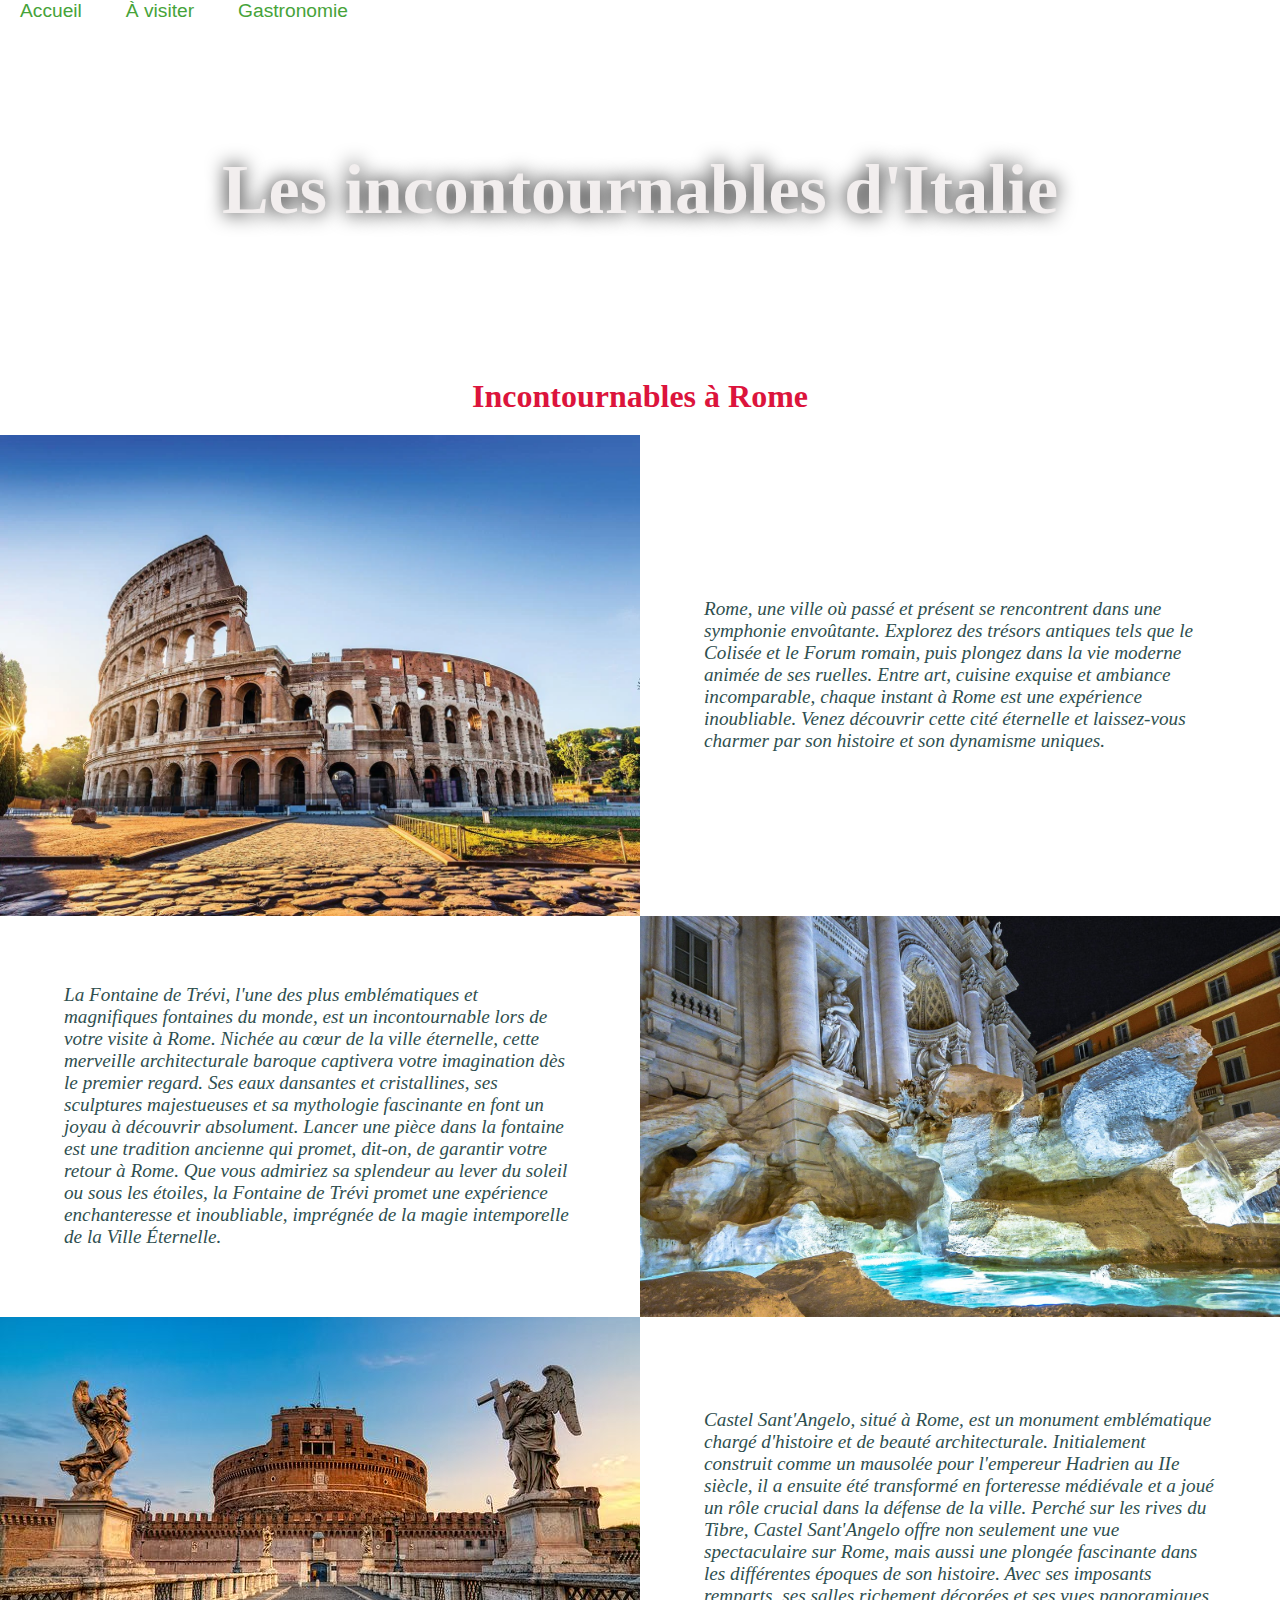
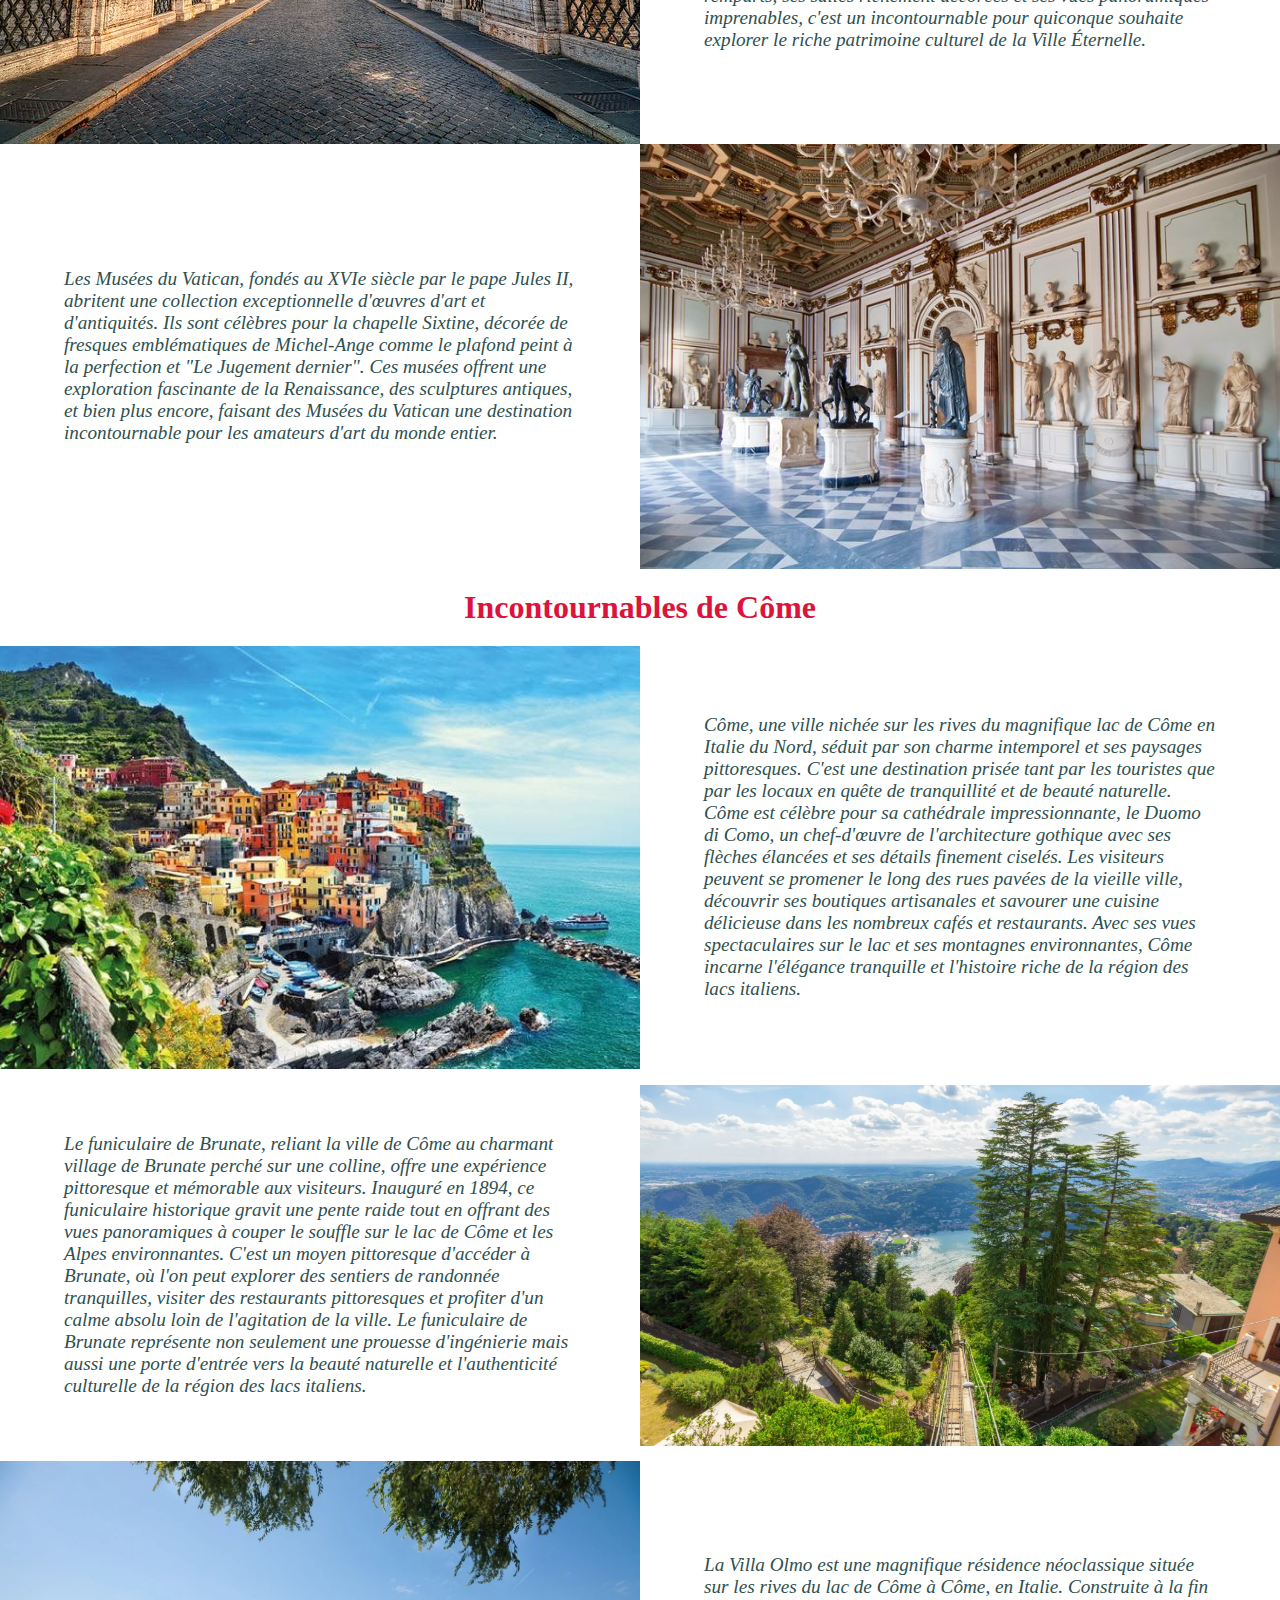
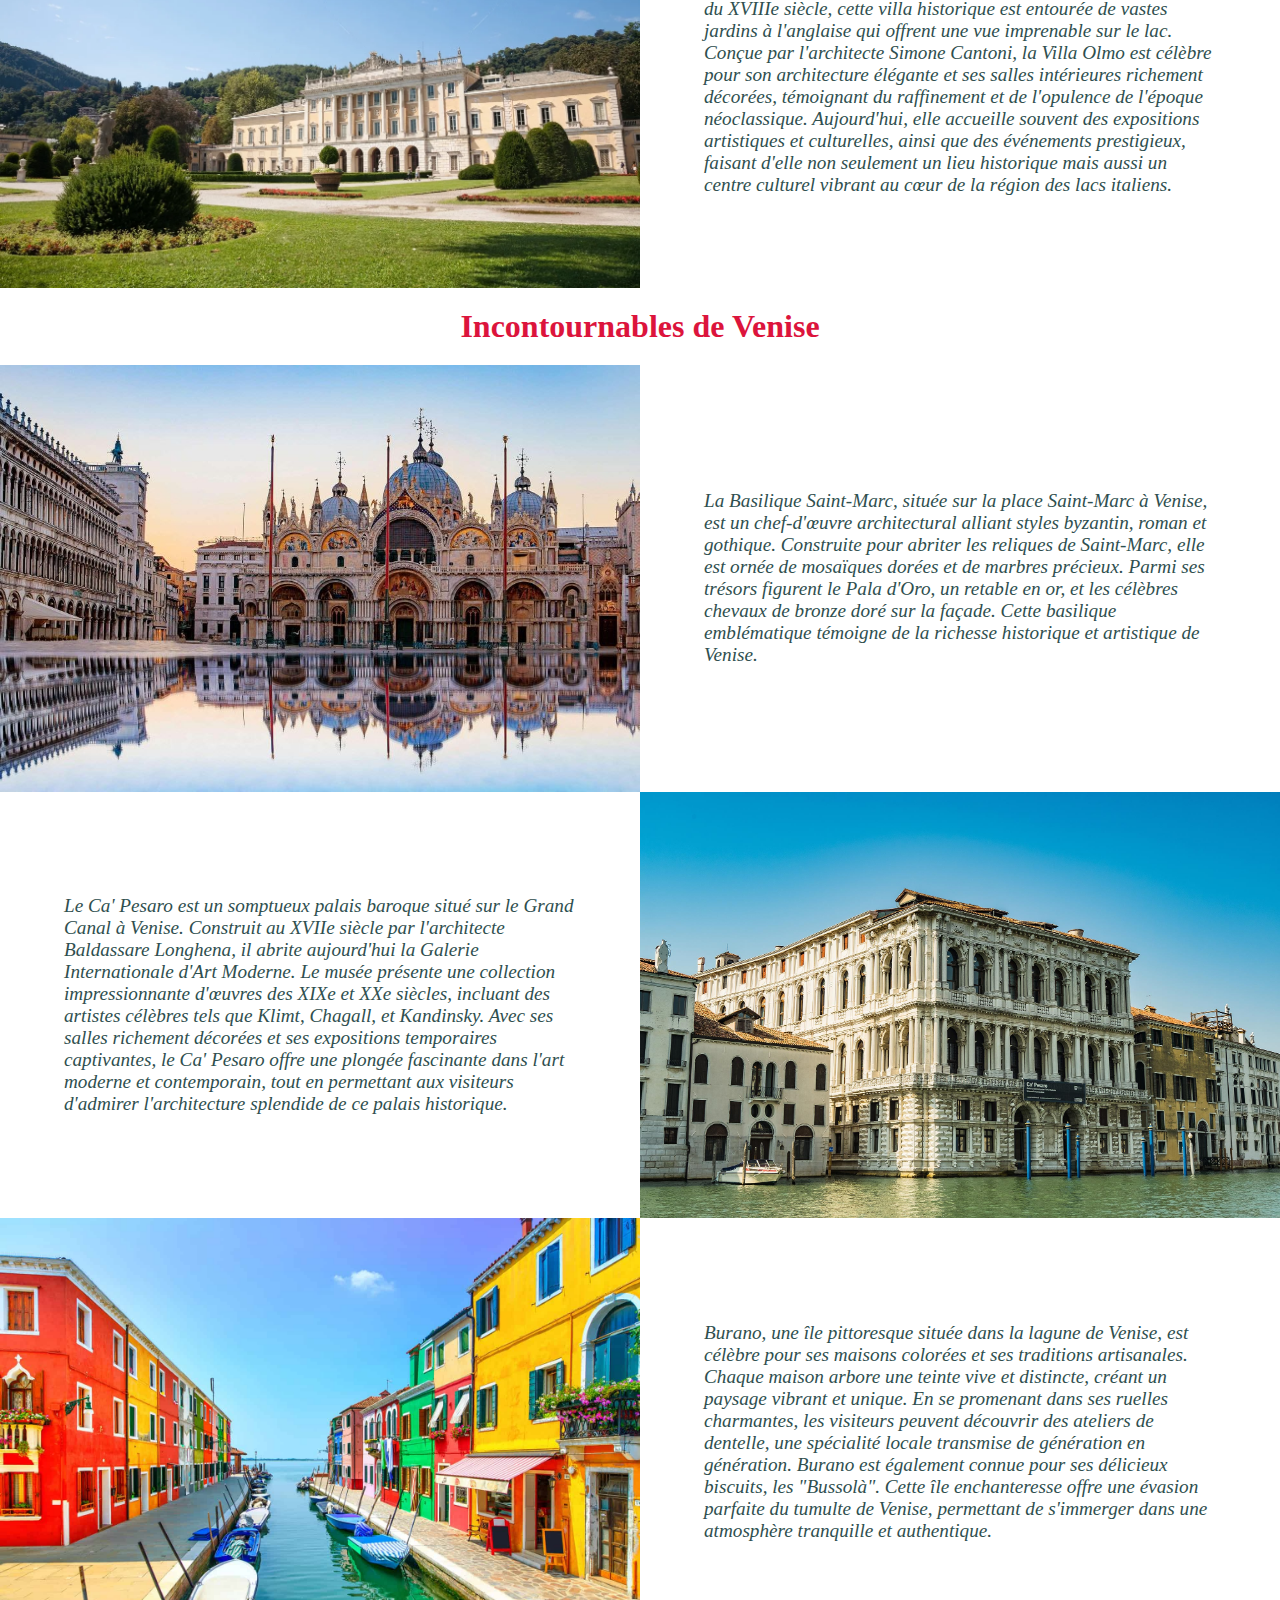
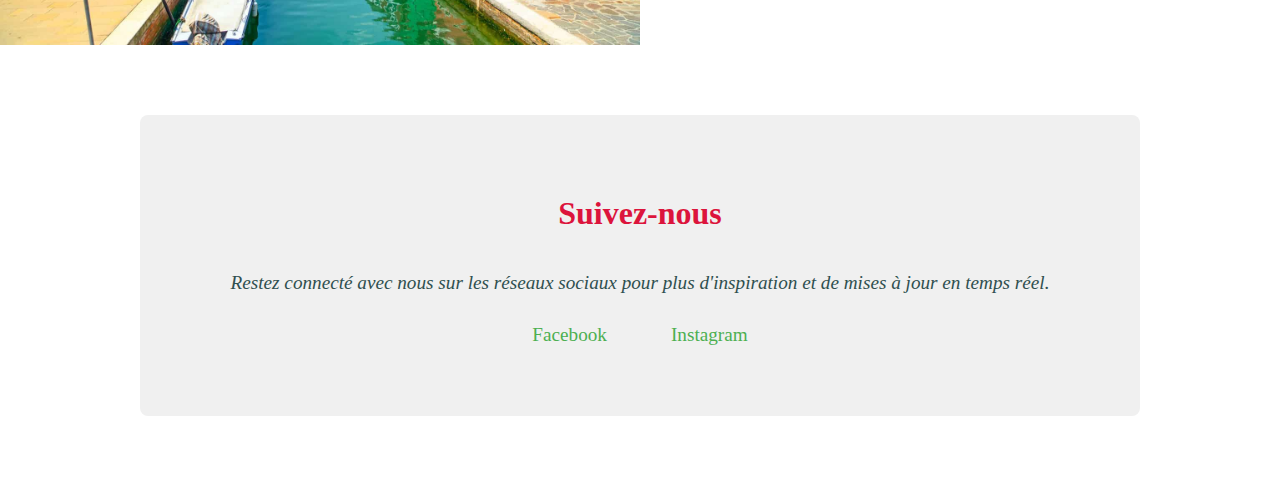
==== a-visiter.html @ edd509cb "Add files via upload" ====
<DOCTYPE html>
<html lang="en">
<head>
    <meta charset="UTF-8">
    <meta name="viewport" content="width=device-width, initial-scale=1.0">
    <link rel="stylesheet" href="style.css">
    <title>Louiza</title>
</head>
<body>
    <nav>
        <a href="index.html">Accueil</a>
        <a href="a-visiter.html">À visiter</a>
        <a href="Gastronomie.html">Gastronomie</a>
    </nav>
<header>
        <h1>Les incontournables d'Italie</h1>
</header>
    <h2>Incontournables à Rome</h2>
    <div class="endroit">
        <img src="image/24.jpeg" alt="">
        <p>Rome, une ville où passé et présent se rencontrent dans une symphonie envoûtante. Explorez des trésors antiques tels que le Colisée et le Forum romain, puis plongez dans la vie moderne animée de ses ruelles. Entre art, cuisine exquise et ambiance incomparable, chaque instant à Rome est une expérience inoubliable. Venez découvrir cette cité éternelle et laissez-vous charmer par son histoire et son dynamisme uniques.
        </p>
     </div>
     <div class="endroit reverse">
        <img src="image/22.JPG" alt="">
        <p>La Fontaine de Trévi, l'une des plus emblématiques et magnifiques fontaines du monde, est un incontournable lors de votre visite à Rome. Nichée au cœur de la ville éternelle, cette merveille architecturale baroque captivera votre imagination dès le premier regard. Ses eaux dansantes et cristallines, ses sculptures majestueuses et sa mythologie fascinante en font un joyau à découvrir absolument. Lancer une pièce dans la fontaine est une tradition ancienne qui promet, dit-on, de garantir votre retour à Rome. Que vous admiriez sa splendeur au lever du soleil ou sous les étoiles, la Fontaine de Trévi promet une expérience enchanteresse et inoubliable, imprégnée de la magie intemporelle de la Ville Éternelle. </p>
     </div>
    <div class="endroit">
        <img src="image/25.jpg" alt="">
        <p>
            Castel Sant'Angelo, situé à Rome, est un monument emblématique chargé d'histoire et de beauté architecturale. Initialement construit comme un mausolée pour l'empereur Hadrien au IIe siècle, il a ensuite été transformé en forteresse médiévale et a joué un rôle crucial dans la défense de la ville. Perché sur les rives du Tibre, Castel Sant'Angelo offre non seulement une vue spectaculaire sur Rome, mais aussi une plongée fascinante dans les différentes époques de son histoire. Avec ses imposants remparts, ses salles richement décorées et ses vues panoramiques imprenables, c'est un incontournable pour quiconque souhaite explorer le riche patrimoine culturel de la Ville Éternelle.
        </p>
    </div>
    <div class="endroit reverse">
        <img src="image/26.jpg" alt="">
        <p>
            Les Musées du Vatican, fondés au XVIe siècle par le pape Jules II, abritent une collection exceptionnelle d'œuvres d'art et d'antiquités. Ils sont célèbres pour la chapelle Sixtine, décorée de fresques emblématiques de Michel-Ange comme le plafond peint à la perfection et "Le Jugement dernier". Ces musées offrent une exploration fascinante de la Renaissance, des sculptures antiques, et bien plus encore, faisant des Musées du Vatican une destination incontournable pour les amateurs d'art du monde entier.
        </p>
    </div>
<h2>Incontournables de Côme</h2>
    <div class="endroit">
    <img src="image/27.jpg" alt="">
    <p>
        Côme, une ville nichée sur les rives du magnifique lac de Côme en Italie du Nord, séduit par son charme intemporel et ses paysages pittoresques. C'est une destination prisée tant par les touristes que par les locaux en quête de tranquillité et de beauté naturelle. Côme est célèbre pour sa cathédrale impressionnante, le Duomo di Como, un chef-d'œuvre de l'architecture gothique avec ses flèches élancées et ses détails finement ciselés. Les visiteurs peuvent se promener le long des rues pavées de la vieille ville, découvrir ses boutiques artisanales et savourer une cuisine délicieuse dans les nombreux cafés et restaurants. Avec ses vues spectaculaires sur le lac et ses montagnes environnantes, Côme incarne l'élégance tranquille et l'histoire riche de la région des lacs italiens.
    </p>
    </div>
    <div class="endroit reverse">
        <img src="image/28.jpg" alt="">
        <p>
            Le funiculaire de Brunate, reliant la ville de Côme au charmant village de Brunate perché sur une colline, offre une expérience pittoresque et mémorable aux visiteurs. Inauguré en 1894, ce funiculaire historique gravit une pente raide tout en offrant des vues panoramiques à couper le souffle sur le lac de Côme et les Alpes environnantes. C'est un moyen pittoresque d'accéder à Brunate, où l'on peut explorer des sentiers de randonnée tranquilles, visiter des restaurants pittoresques et profiter d'un calme absolu loin de l'agitation de la ville. Le funiculaire de Brunate représente non seulement une prouesse d'ingénierie mais aussi une porte d'entrée vers la beauté naturelle et l'authenticité culturelle de la région des lacs italiens.
        </p>
     </div>
     <div class="endroit">
        <img src="image/29.jpg" alt="">
        <p>
            La Villa Olmo est une magnifique résidence néoclassique située sur les rives du lac de Côme à Côme, en Italie. Construite à la fin du XVIIIe siècle, cette villa historique est entourée de vastes jardins à l'anglaise qui offrent une vue imprenable sur le lac. Conçue par l'architecte Simone Cantoni, la Villa Olmo est célèbre pour son architecture élégante et ses salles intérieures richement décorées, témoignant du raffinement et de l'opulence de l'époque néoclassique. Aujourd'hui, elle accueille souvent des expositions artistiques et culturelles, ainsi que des événements prestigieux, faisant d'elle non seulement un lieu historique mais aussi un centre culturel vibrant au cœur de la région des lacs italiens.
        </p>
     </div>
<h2>Incontournables de Venise</h2>
    <div class="endroit">
        <img src="image/30.jpg" alt="">
        <p>
            La Basilique Saint-Marc, située sur la place Saint-Marc à Venise, est un chef-d'œuvre architectural alliant styles byzantin, roman et gothique. Construite pour abriter les reliques de Saint-Marc, elle est ornée de mosaïques dorées et de marbres précieux. Parmi ses trésors figurent le Pala d'Oro, un retable en or, et les célèbres chevaux de bronze doré sur la façade. Cette basilique emblématique témoigne de la richesse historique et artistique de Venise.
        </p>
    </div>
    <div class="endroit reverse">
        <img src="image/31.jpg" alt="">
        <p>
            Le Ca' Pesaro est un somptueux palais baroque situé sur le Grand Canal à Venise. Construit au XVIIe siècle par l'architecte Baldassare Longhena, il abrite aujourd'hui la Galerie Internationale d'Art Moderne. Le musée présente une collection impressionnante d'œuvres des XIXe et XXe siècles, incluant des artistes célèbres tels que Klimt, Chagall, et Kandinsky. Avec ses salles richement décorées et ses expositions temporaires captivantes, le Ca' Pesaro offre une plongée fascinante dans l'art moderne et contemporain, tout en permettant aux visiteurs d'admirer l'architecture splendide de ce palais historique.
        </p>
    </div>
    <div class="endroit">
        <img src="image/32.jpg" alt="">
    <p>
        Burano, une île pittoresque située dans la lagune de Venise, est célèbre pour ses maisons colorées et ses traditions artisanales. Chaque maison arbore une teinte vive et distincte, créant un paysage vibrant et unique. En se promenant dans ses ruelles charmantes, les visiteurs peuvent découvrir des ateliers de dentelle, une spécialité locale transmise de génération en génération. Burano est également connue pour ses délicieux biscuits, les "Bussolà". Cette île enchanteresse offre une évasion parfaite du tumulte de Venise, permettant de s'immerger dans une atmosphère tranquille et authentique.
    </p>
    </div>
    <div class="social-media">
        <h2>Suivez-nous</h2>
        <p>Restez connecté avec nous sur les réseaux sociaux pour plus d'inspiration et de mises à jour en temps réel.</p>
        <a href="https://facebook.com" target="_blank">Facebook</a>
        <a href="https://instagram.com" target="_blank">Instagram</a>
    </div>
</header>

</body>
</html>
---- style.css ----
body{
    padding: 0;
    margin: 0;
}
header{
    padding: 10%;
    background-image: url(image/11.jpg);
    background-repeat: no-repeat;
    background-size: cover;
    background-position: center;
}
h1{
    color: #f2eeee;
    text-align: center;
    text-shadow: 0px 0px 20px black;
    font-size: 70px;
}
h2{
    text-align: center;
    padding: 20px;
    color: crimson;
    font-size: xx-large;
}
div.galerie-dimages{
    max-width: 100%;
    display: flex;
    flex-direction: row;
    justify-content: space-between;
    align-items: flex-start;
}
div.galerie-dimages img{
width: 30%;
}
p{
font-size: larger;
padding: 20px ;
color: darkslategrey;
font-style: oblique;
}
div.endroit{
    display: flex;
    flex-direction: row;
    align-items: center;
}
div.endroit img{
    width: 50%;
}
div.endroit p{
    padding: 5%;
}
div.reverse{
    flex-direction: row-reverse;
}
nav a{
    
    margin: 10px 20px;
    color: rgb(70, 163, 57);
    text-decoration: none;
    font-size:larger;
    font-family:Arial, Helvetica, sans-serif;
    justify-content:space-between;
}
nav a:hover{
    background-color:#ffffff
}

button{
    background-color: rgb(18, 181, 18);
    border: 5px rgb(17, 159, 48) solid; 
    padding: 3px;
    margin: 30px auto;
    display: block;
    width: 250px;

}
button a{
    color: #ffffff;
    font-family: Arial, Helvetica, sans-serif;
    font-size: large;
    text-align: center;
    text-decoration: none;
}
.contact{
    background-color: #f9f9f9;
    padding: 50px 20px;
    border-radius: 8px;
    box-shadow: 0 2px 10px rgba(0, 0, 0, 0.1);
    max-width: 600px;
    margin: 40px auto;
}
.contact h2 {
    font-size: 2em;
    margin-bottom: 20px;
    color: #333;
    text-align: center;
}
.contact p {
    font-size: 1em;
    margin-bottom: 20px;
    color: #666;
    text-align: center; 
}

.contact form {
    display: flex; 
    flex-direction: column; 
    gap: 15px;
}
.contact input, .contact textarea {
    width: 100%; 
    padding: 10px; 
    border: 1px solid #ccc;
    border-radius: 4px;
    font-size: 1em;
    transition: border-color 0.3s ease;
}
 .contact button {
    background-color: #4CAF50;
    color: white;
    padding: 15px;
    border: none;
    border-radius: 4px;
    font-size: 1em;
    cursor: pointer;
    transition: background-color 0.3s ease; 
}

 .contact button:hover {
    background-color: #45a049;
 }
h3{
    text-align: center;
    padding: 20px;
    color: black;
}
.social-media {
    background-color: #f0f0f0;
    padding: 60px 20px;
    border-radius: 8px;
    text-align: center;
    margin: 70px auto;
    max-width: 1000px;
}
.social-media a {
    display: inline-block;
    margin: 0 10px;
    text-decoration: none;
    padding: 10px 20px;
    border-radius: 4px;
    color: #4caf50;
    font-size: 1.2em;
}

* {
    margin: 0;
    padding: 0;
    box-sizing: border-box;
}
.gastronomie{
    display: flex;
    justify-content: space-between;
    align-items: flex-start;
    padding:20px;
}
.pâte{
    text-align: center;
}

.pâte img {
    max-width: 500px; 
    display: block;
    margin: 20 auto;
}

.pâte p {
    margin-top: 20px;
    padding: 40px;
}
.pizza{
    text-align: center;
}
.pizza img {
    max-width: 500px; 
    display: block;
    margin: 20 auto;
}
.pizza p {
    margin-top: 20px;
}
.gastronomie2{
    display: flex;
    justify-content: space-between;
    align-items: flex-start;
    padding: 40px;
}
.bruschetta{
    text-align: center;
}

.bruschetta img {
    max-width: 500px; 
    display: block;
    margin: 20 auto;
}

.bruschetta p {
    margin-top: 20px;
}
.caprese{
    text-align: center;
}
.caprese img {
    max-width: 500px; 
    display: block;
    margin: 40px auto;
}
.caprese p {
    margin-top: 20px;
}
.Charcuterie.et.fromage{
    display: flex;
    justify-content: space-between;
    align-items: flex-start;
    padding: 30px;
}
.Charcuterie{
text-align: center;
}
.Charcuterie img{
    max-width: 500px; 
    display: block;
    margin: 20 auto;
}
.Charcuterie p{
    margin-top: 20px;
}
.fromages{
    text-align: center;
}
.fromages img{
    max-width: 500px; 
    display: block;
    margin: 20 auto;
}
.fromages p{
margin-top: 20px;
}
.desserts{
    display: flex;
    justify-content: space-between;
    align-items: flex-start;
    padding: 30px;
}
.tiramisu{
    text-align: center;
}
.desserts img{
    max-width: 500px; 
    display: block;
    margin: 20 auto;
}
.tiramisu p{
    margin-top: 20px;
}
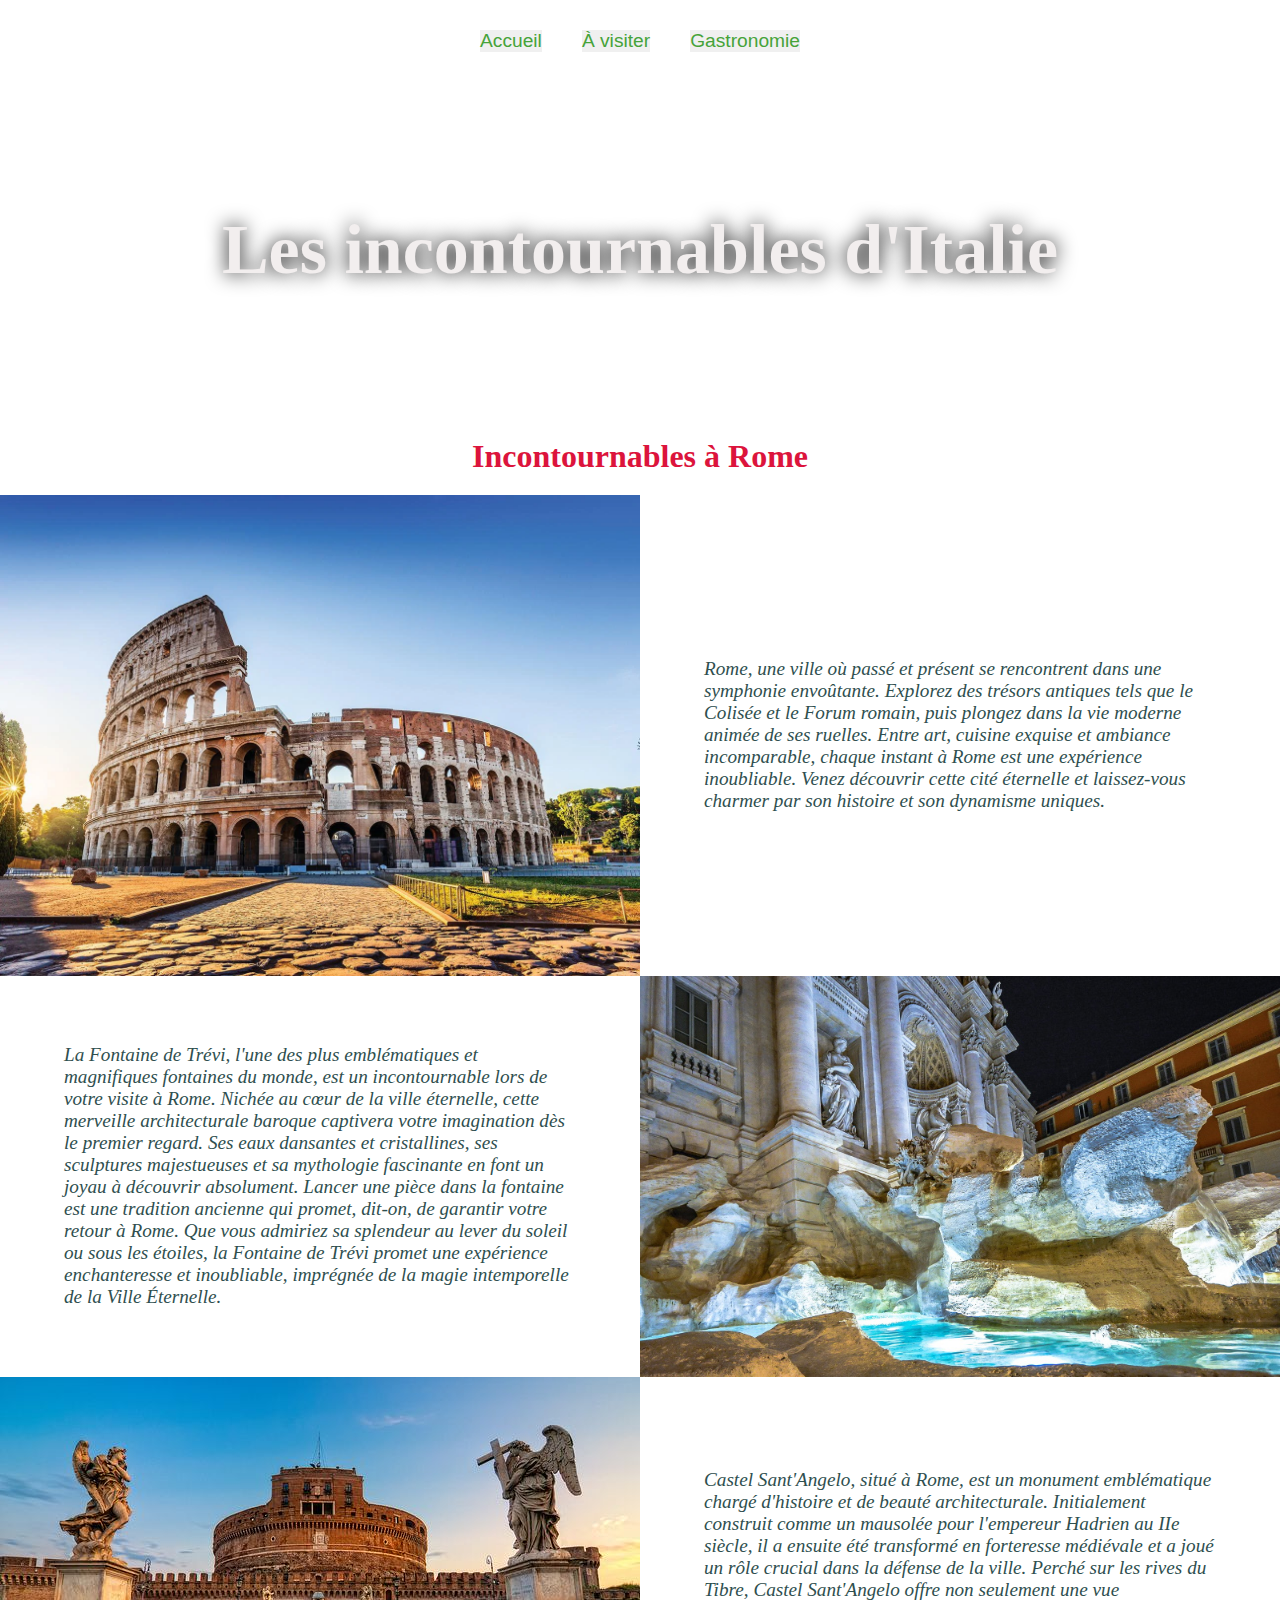
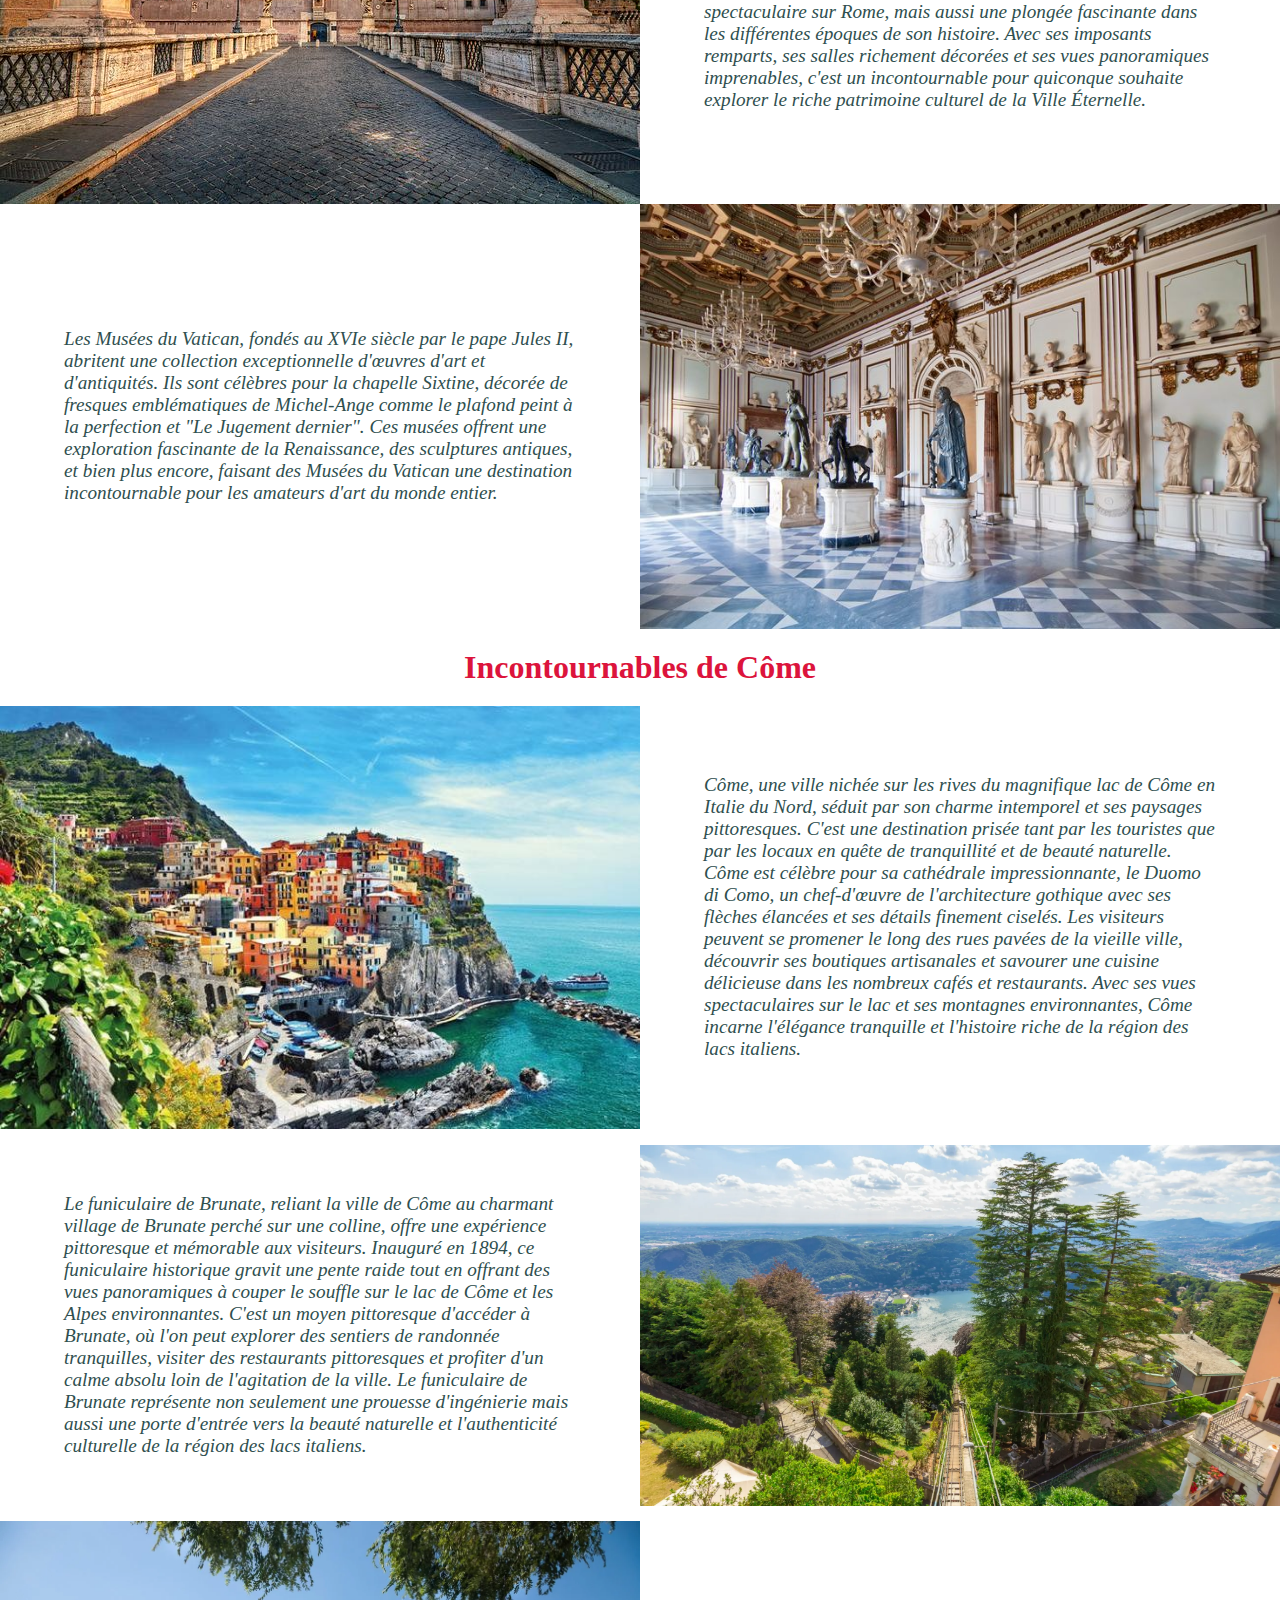
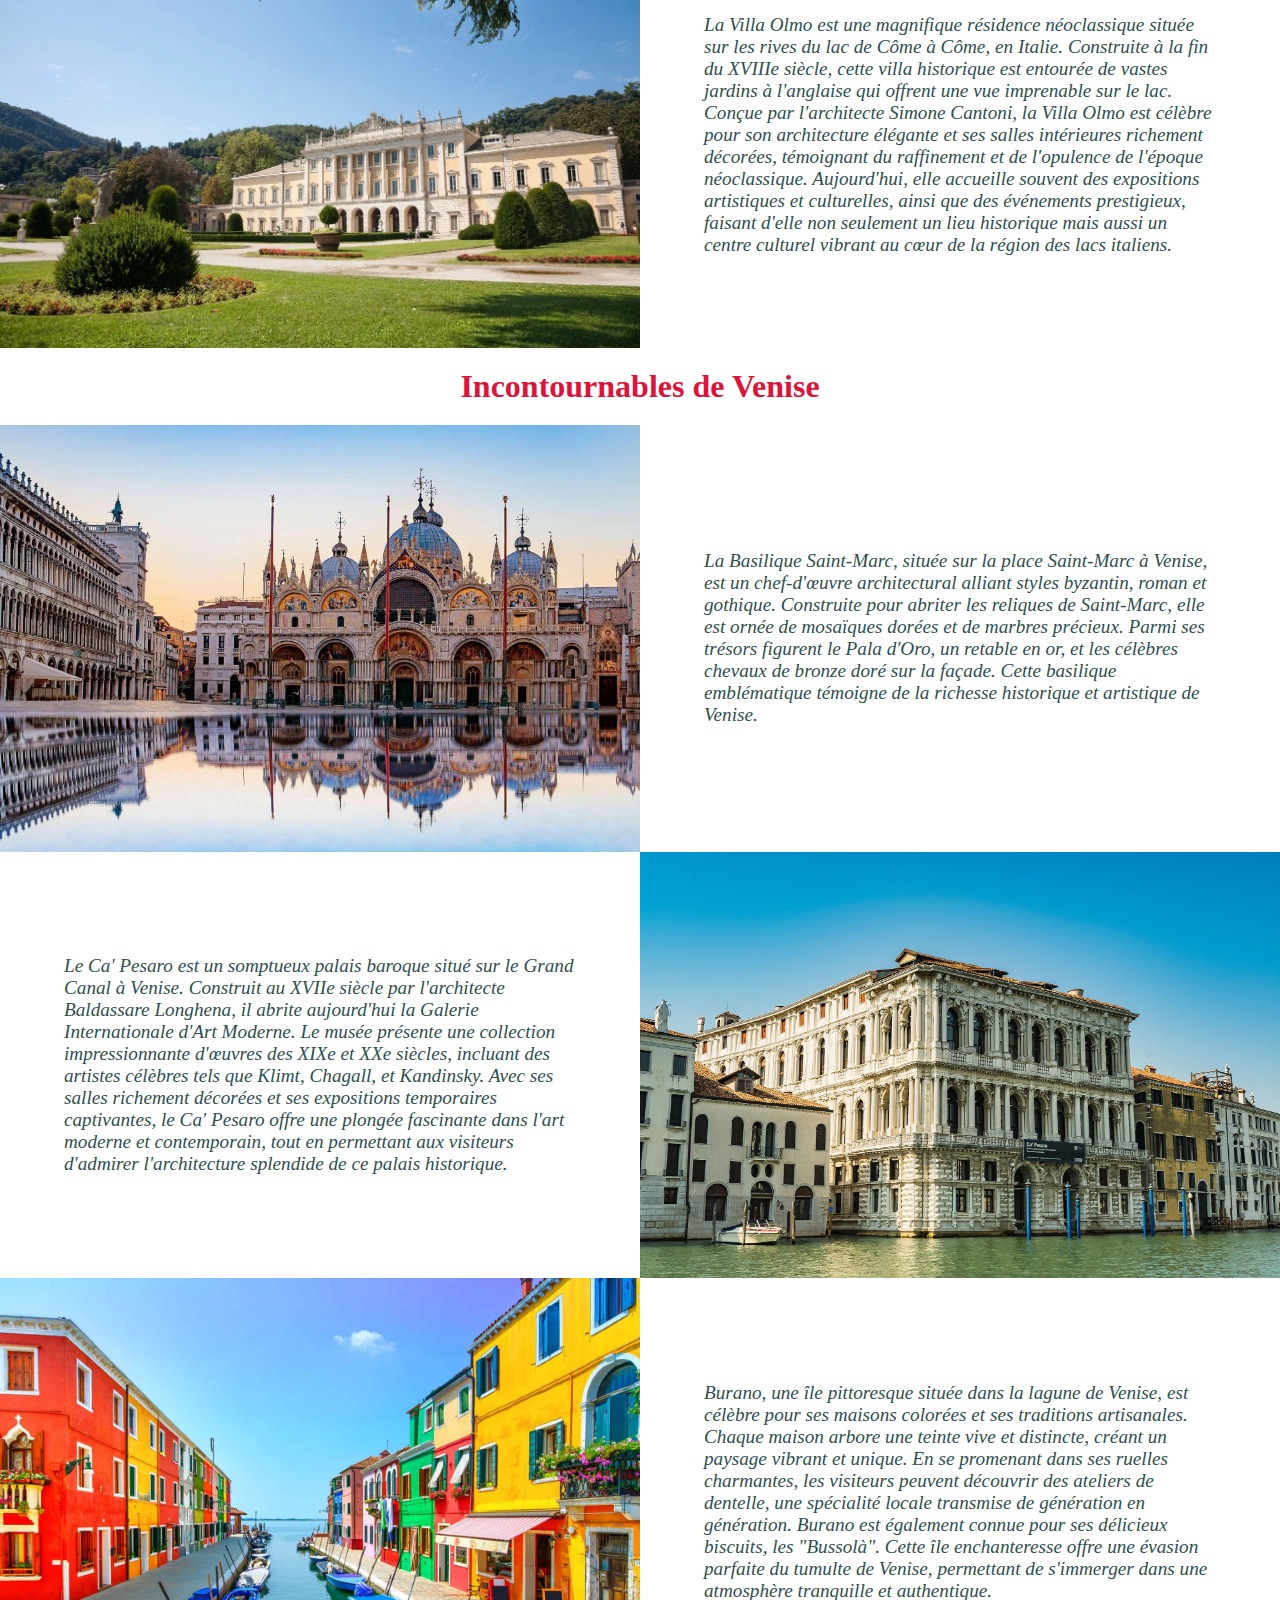
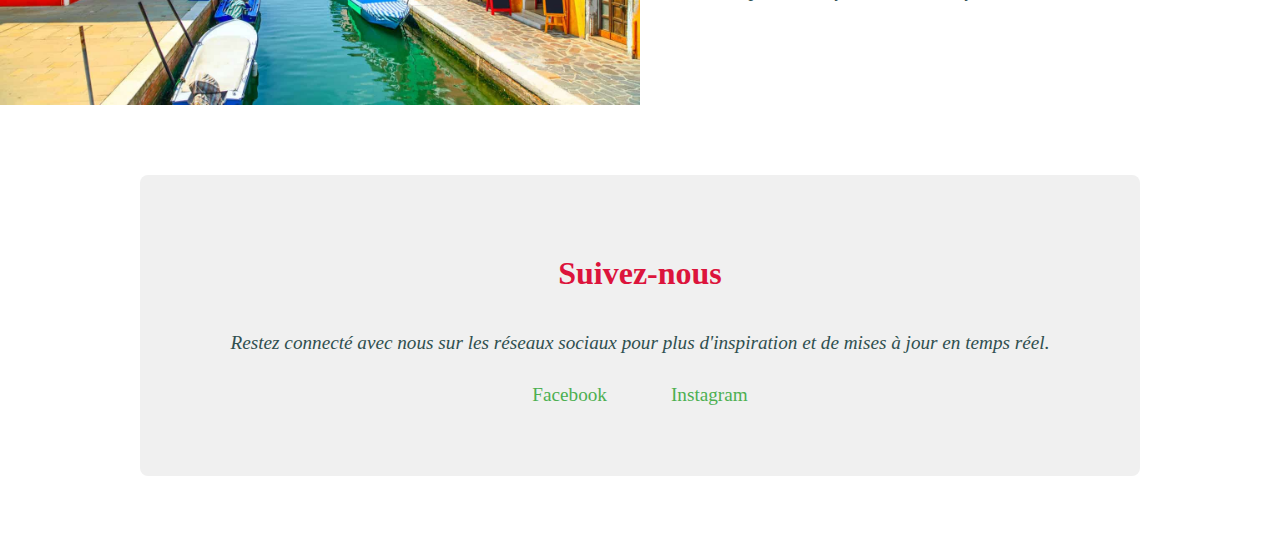
==== commit 21a29b71: "Update a-visiter.html" ====
--- a/a-visiter.html
+++ b/a-visiter.html
@@ -18,8 +18,7 @@
     <h2>Incontournables à Rome</h2>
     <div class="endroit">
         <img src="image/24.jpeg" alt="">
-        <p>Rome, une ville où passé et présent se rencontrent dans une symphonie envoûtante. Explorez des trésors antiques tels que le Colisée et le Forum romain, puis plongez dans la vie moderne animée de ses ruelles. Entre art, cuisine exquise et ambiance incomparable, chaque instant à Rome est une expérience inoubliable. Venez découvrir cette cité éternelle et laissez-vous charmer par son histoire et son dynamisme uniques.
-        </p>
+        <p>Rome, une ville où passé et présent se rencontrent dans une symphonie envoûtante. Explorez des trésors antiques tels que le Colisée et le Forum romain, puis plongez dans la vie moderne animée de ses ruelles. Entre art, cuisine exquise et ambiance incomparable, chaque instant à Rome est une expérience inoubliable. Venez découvrir cette cité éternelle et laissez-vous charmer par son histoire et son dynamisme uniques.</p>
      </div>
      <div class="endroit reverse">
         <img src="image/22.JPG" alt="">
@@ -27,56 +26,40 @@
      </div>
     <div class="endroit">
         <img src="image/25.jpg" alt="">
-        <p>
-            Castel Sant'Angelo, situé à Rome, est un monument emblématique chargé d'histoire et de beauté architecturale. Initialement construit comme un mausolée pour l'empereur Hadrien au IIe siècle, il a ensuite été transformé en forteresse médiévale et a joué un rôle crucial dans la défense de la ville. Perché sur les rives du Tibre, Castel Sant'Angelo offre non seulement une vue spectaculaire sur Rome, mais aussi une plongée fascinante dans les différentes époques de son histoire. Avec ses imposants remparts, ses salles richement décorées et ses vues panoramiques imprenables, c'est un incontournable pour quiconque souhaite explorer le riche patrimoine culturel de la Ville Éternelle.
-        </p>
+        <p>Castel Sant'Angelo, situé à Rome, est un monument emblématique chargé d'histoire et de beauté architecturale. Initialement construit comme un mausolée pour l'empereur Hadrien au IIe siècle, il a ensuite été transformé en forteresse médiévale et a joué un rôle crucial dans la défense de la ville. Perché sur les rives du Tibre, Castel Sant'Angelo offre non seulement une vue spectaculaire sur Rome, mais aussi une plongée fascinante dans les différentes époques de son histoire. Avec ses imposants remparts, ses salles richement décorées et ses vues panoramiques imprenables, c'est un incontournable pour quiconque souhaite explorer le riche patrimoine culturel de la Ville Éternelle.</p>
     </div>
     <div class="endroit reverse">
         <img src="image/26.jpg" alt="">
-        <p>
-            Les Musées du Vatican, fondés au XVIe siècle par le pape Jules II, abritent une collection exceptionnelle d'œuvres d'art et d'antiquités. Ils sont célèbres pour la chapelle Sixtine, décorée de fresques emblématiques de Michel-Ange comme le plafond peint à la perfection et "Le Jugement dernier". Ces musées offrent une exploration fascinante de la Renaissance, des sculptures antiques, et bien plus encore, faisant des Musées du Vatican une destination incontournable pour les amateurs d'art du monde entier.
-        </p>
+        <p>Les Musées du Vatican, fondés au XVIe siècle par le pape Jules II, abritent une collection exceptionnelle d'œuvres d'art et d'antiquités. Ils sont célèbres pour la chapelle Sixtine, décorée de fresques emblématiques de Michel-Ange comme le plafond peint à la perfection et "Le Jugement dernier". Ces musées offrent une exploration fascinante de la Renaissance, des sculptures antiques, et bien plus encore, faisant des Musées du Vatican une destination incontournable pour les amateurs d'art du monde entier.</p>
     </div>
 <h2>Incontournables de Côme</h2>
     <div class="endroit">
     <img src="image/27.jpg" alt="">
-    <p>
-        Côme, une ville nichée sur les rives du magnifique lac de Côme en Italie du Nord, séduit par son charme intemporel et ses paysages pittoresques. C'est une destination prisée tant par les touristes que par les locaux en quête de tranquillité et de beauté naturelle. Côme est célèbre pour sa cathédrale impressionnante, le Duomo di Como, un chef-d'œuvre de l'architecture gothique avec ses flèches élancées et ses détails finement ciselés. Les visiteurs peuvent se promener le long des rues pavées de la vieille ville, découvrir ses boutiques artisanales et savourer une cuisine délicieuse dans les nombreux cafés et restaurants. Avec ses vues spectaculaires sur le lac et ses montagnes environnantes, Côme incarne l'élégance tranquille et l'histoire riche de la région des lacs italiens.
-    </p>
+    <p>Côme, une ville nichée sur les rives du magnifique lac de Côme en Italie du Nord, séduit par son charme intemporel et ses paysages pittoresques. C'est une destination prisée tant par les touristes que par les locaux en quête de tranquillité et de beauté naturelle. Côme est célèbre pour sa cathédrale impressionnante, le Duomo di Como, un chef-d'œuvre de l'architecture gothique avec ses flèches élancées et ses détails finement ciselés. Les visiteurs peuvent se promener le long des rues pavées de la vieille ville, découvrir ses boutiques artisanales et savourer une cuisine délicieuse dans les nombreux cafés et restaurants. Avec ses vues spectaculaires sur le lac et ses montagnes environnantes, Côme incarne l'élégance tranquille et l'histoire riche de la région des lacs italiens.</p>
     </div>
     <div class="endroit reverse">
         <img src="image/28.jpg" alt="">
-        <p>
-            Le funiculaire de Brunate, reliant la ville de Côme au charmant village de Brunate perché sur une colline, offre une expérience pittoresque et mémorable aux visiteurs. Inauguré en 1894, ce funiculaire historique gravit une pente raide tout en offrant des vues panoramiques à couper le souffle sur le lac de Côme et les Alpes environnantes. C'est un moyen pittoresque d'accéder à Brunate, où l'on peut explorer des sentiers de randonnée tranquilles, visiter des restaurants pittoresques et profiter d'un calme absolu loin de l'agitation de la ville. Le funiculaire de Brunate représente non seulement une prouesse d'ingénierie mais aussi une porte d'entrée vers la beauté naturelle et l'authenticité culturelle de la région des lacs italiens.
-        </p>
+        <p>Le funiculaire de Brunate, reliant la ville de Côme au charmant village de Brunate perché sur une colline, offre une expérience pittoresque et mémorable aux visiteurs. Inauguré en 1894, ce funiculaire historique gravit une pente raide tout en offrant des vues panoramiques à couper le souffle sur le lac de Côme et les Alpes environnantes. C'est un moyen pittoresque d'accéder à Brunate, où l'on peut explorer des sentiers de randonnée tranquilles, visiter des restaurants pittoresques et profiter d'un calme absolu loin de l'agitation de la ville. Le funiculaire de Brunate représente non seulement une prouesse d'ingénierie mais aussi une porte d'entrée vers la beauté naturelle et l'authenticité culturelle de la région des lacs italiens.</p>
      </div>
      <div class="endroit">
         <img src="image/29.jpg" alt="">
-        <p>
-            La Villa Olmo est une magnifique résidence néoclassique située sur les rives du lac de Côme à Côme, en Italie. Construite à la fin du XVIIIe siècle, cette villa historique est entourée de vastes jardins à l'anglaise qui offrent une vue imprenable sur le lac. Conçue par l'architecte Simone Cantoni, la Villa Olmo est célèbre pour son architecture élégante et ses salles intérieures richement décorées, témoignant du raffinement et de l'opulence de l'époque néoclassique. Aujourd'hui, elle accueille souvent des expositions artistiques et culturelles, ainsi que des événements prestigieux, faisant d'elle non seulement un lieu historique mais aussi un centre culturel vibrant au cœur de la région des lacs italiens.
-        </p>
+        <p>La Villa Olmo est une magnifique résidence néoclassique située sur les rives du lac de Côme à Côme, en Italie. Construite à la fin du XVIIIe siècle, cette villa historique est entourée de vastes jardins à l'anglaise qui offrent une vue imprenable sur le lac. Conçue par l'architecte Simone Cantoni, la Villa Olmo est célèbre pour son architecture élégante et ses salles intérieures richement décorées, témoignant du raffinement et de l'opulence de l'époque néoclassique. Aujourd'hui, elle accueille souvent des expositions artistiques et culturelles, ainsi que des événements prestigieux, faisant d'elle non seulement un lieu historique mais aussi un centre culturel vibrant au cœur de la région des lacs italiens.</p>
      </div>
 <h2>Incontournables de Venise</h2>
     <div class="endroit">
         <img src="image/30.jpg" alt="">
-        <p>
-            La Basilique Saint-Marc, située sur la place Saint-Marc à Venise, est un chef-d'œuvre architectural alliant styles byzantin, roman et gothique. Construite pour abriter les reliques de Saint-Marc, elle est ornée de mosaïques dorées et de marbres précieux. Parmi ses trésors figurent le Pala d'Oro, un retable en or, et les célèbres chevaux de bronze doré sur la façade. Cette basilique emblématique témoigne de la richesse historique et artistique de Venise.
-        </p>
+        <p>La Basilique Saint-Marc, située sur la place Saint-Marc à Venise, est un chef-d'œuvre architectural alliant styles byzantin, roman et gothique. Construite pour abriter les reliques de Saint-Marc, elle est ornée de mosaïques dorées et de marbres précieux. Parmi ses trésors figurent le Pala d'Oro, un retable en or, et les célèbres chevaux de bronze doré sur la façade. Cette basilique emblématique témoigne de la richesse historique et artistique de Venise.</p>
     </div>
     <div class="endroit reverse">
         <img src="image/31.jpg" alt="">
-        <p>
-            Le Ca' Pesaro est un somptueux palais baroque situé sur le Grand Canal à Venise. Construit au XVIIe siècle par l'architecte Baldassare Longhena, il abrite aujourd'hui la Galerie Internationale d'Art Moderne. Le musée présente une collection impressionnante d'œuvres des XIXe et XXe siècles, incluant des artistes célèbres tels que Klimt, Chagall, et Kandinsky. Avec ses salles richement décorées et ses expositions temporaires captivantes, le Ca' Pesaro offre une plongée fascinante dans l'art moderne et contemporain, tout en permettant aux visiteurs d'admirer l'architecture splendide de ce palais historique.
-        </p>
+        <p>Le Ca' Pesaro est un somptueux palais baroque situé sur le Grand Canal à Venise. Construit au XVIIe siècle par l'architecte Baldassare Longhena, il abrite aujourd'hui la Galerie Internationale d'Art Moderne. Le musée présente une collection impressionnante d'œuvres des XIXe et XXe siècles, incluant des artistes célèbres tels que Klimt, Chagall, et Kandinsky. Avec ses salles richement décorées et ses expositions temporaires captivantes, le Ca' Pesaro offre une plongée fascinante dans l'art moderne et contemporain, tout en permettant aux visiteurs d'admirer l'architecture splendide de ce palais historique.</p>
     </div>
     <div class="endroit">
         <img src="image/32.jpg" alt="">
-    <p>
-        Burano, une île pittoresque située dans la lagune de Venise, est célèbre pour ses maisons colorées et ses traditions artisanales. Chaque maison arbore une teinte vive et distincte, créant un paysage vibrant et unique. En se promenant dans ses ruelles charmantes, les visiteurs peuvent découvrir des ateliers de dentelle, une spécialité locale transmise de génération en génération. Burano est également connue pour ses délicieux biscuits, les "Bussolà". Cette île enchanteresse offre une évasion parfaite du tumulte de Venise, permettant de s'immerger dans une atmosphère tranquille et authentique.
-    </p>
+    <p>Burano, une île pittoresque située dans la lagune de Venise, est célèbre pour ses maisons colorées et ses traditions artisanales. Chaque maison arbore une teinte vive et distincte, créant un paysage vibrant et unique. En se promenant dans ses ruelles charmantes, les visiteurs peuvent découvrir des ateliers de dentelle, une spécialité locale transmise de génération en génération. Burano est également connue pour ses délicieux biscuits, les "Bussolà". Cette île enchanteresse offre une évasion parfaite du tumulte de Venise, permettant de s'immerger dans une atmosphère tranquille et authentique.</p>
     </div>
     <div class="social-media">
-        <h2>Suivez-nous</h2>
+        <h2>Suivez-nous</H2>
         <p>Restez connecté avec nous sur les réseaux sociaux pour plus d'inspiration et de mises à jour en temps réel.</p>
         <a href="https://facebook.com" target="_blank">Facebook</a>
         <a href="https://instagram.com" target="_blank">Instagram</a>
@@ -84,4 +67,4 @@
 </header>
 
 </body>
-</html>+</html>
--- a/style.css
+++ b/style.css
@@ -51,19 +51,22 @@
 div.reverse{
     flex-direction: row-reverse;
 }
+nav{
+    display: flex;
+    justify-content: center;
+    padding: 20px;
+}
 nav a{
-    
     margin: 10px 20px;
     color: rgb(70, 163, 57);
+    background-color: #f0f0f0;
     text-decoration: none;
     font-size:larger;
     font-family:Arial, Helvetica, sans-serif;
-    justify-content:space-between;
 }
 nav a:hover{
     background-color:#ffffff
 }
-
 button{
     background-color: rgb(18, 181, 18);
     border: 5px rgb(17, 159, 48) solid; 
@@ -71,7 +74,6 @@
     margin: 30px auto;
     display: block;
     width: 250px;
-
 }
 button a{
     color: #ffffff;
@@ -150,6 +152,9 @@
     color: #4caf50;
     font-size: 1.2em;
 }
+h2.social-media{
+    color: #4caf50;
+}
 
 * {
     margin: 0;
@@ -262,3 +267,6 @@
 .tiramisu p{
     margin-top: 20px;
 }
+.tiramisu p{
+    margin-top: 20px;
+}
